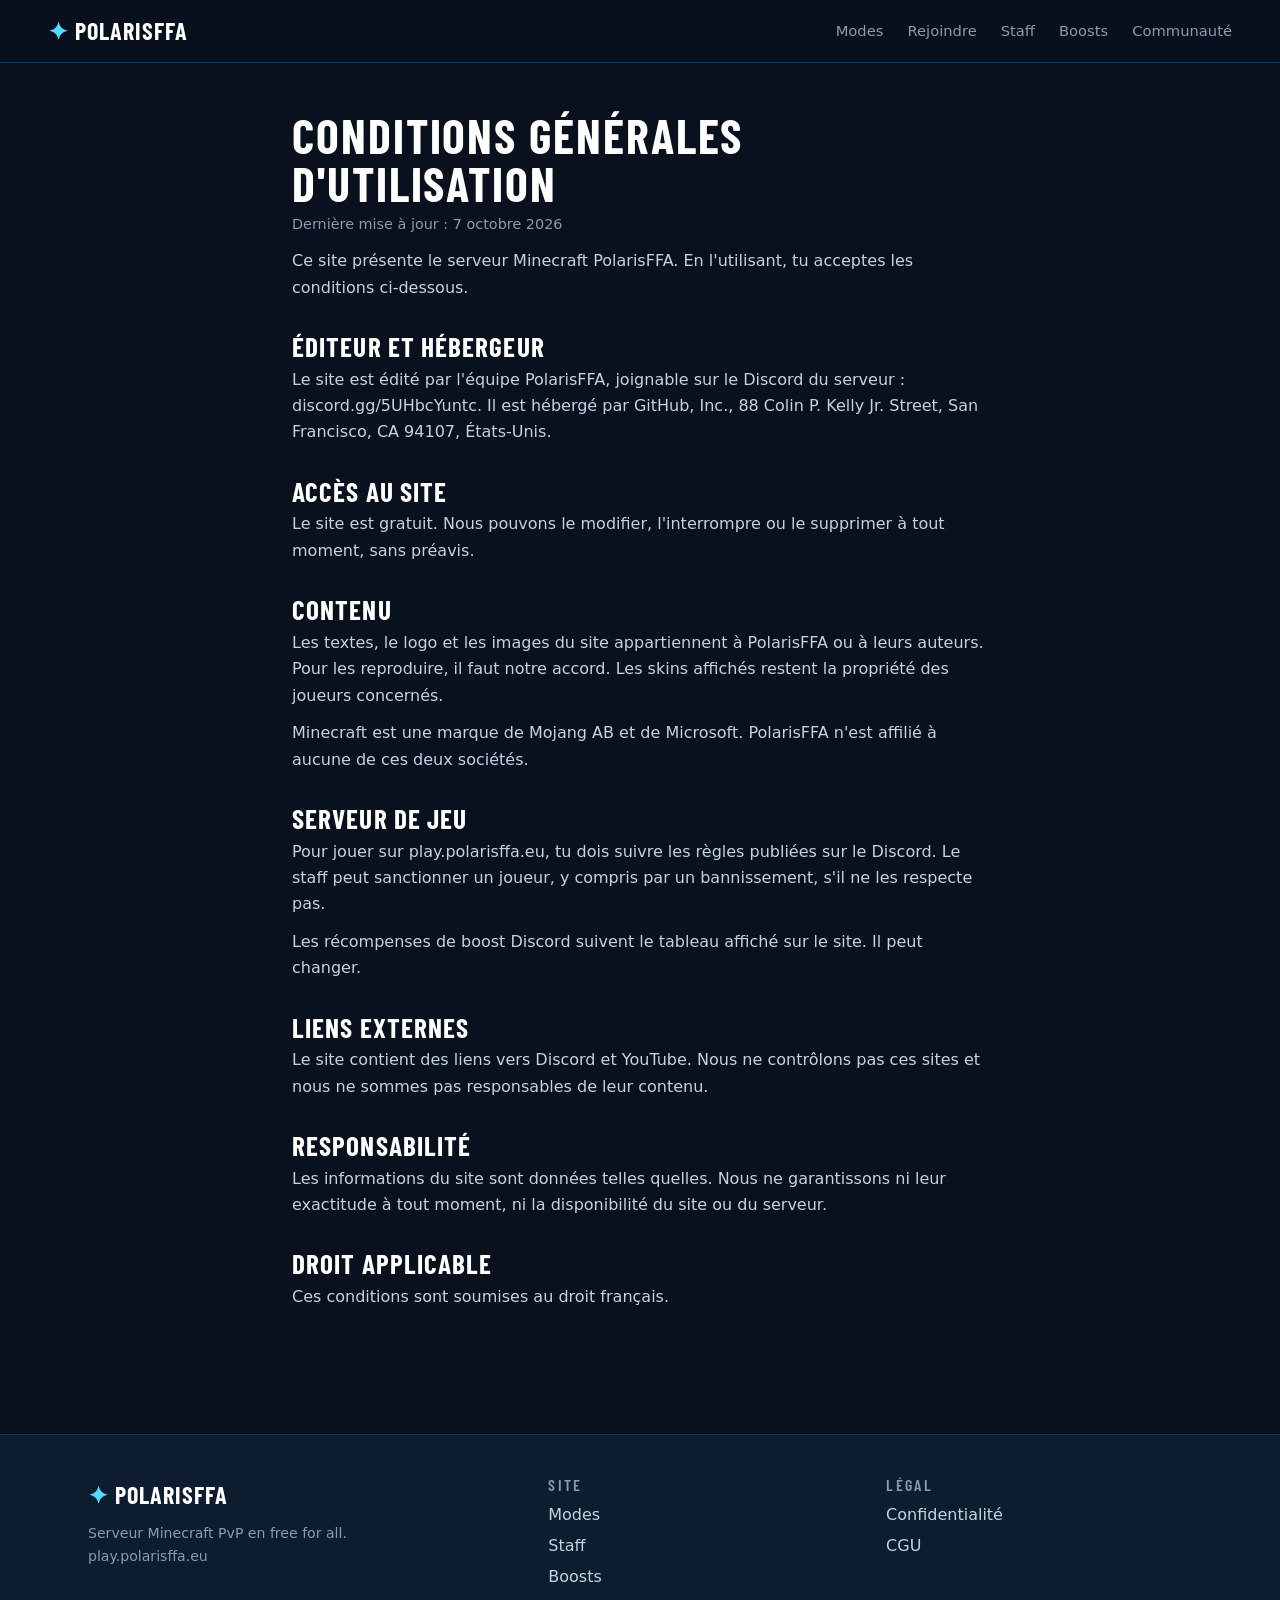
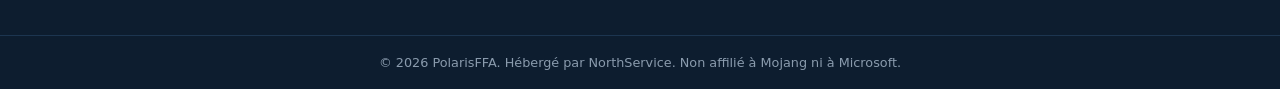
==== cgu.html @ eb8030c6 "Add files via upload" ====
<!DOCTYPE html>
<html lang="fr">
<head>
<meta charset="utf-8">
<meta name="viewport" content="width=device-width, initial-scale=1">
<link rel="icon" href="favicon.svg" type="image/svg+xml">
<link rel="alternate icon" href="favicon.ico">
<link rel="apple-touch-icon" href="favicon.png">
<meta name="theme-color" content="#08111d">
<link rel="preload" href="assets/fonts/barlow-condensed-latin-700-normal.woff2" as="font" type="font/woff2" crossorigin>
<link rel="stylesheet" href="style.css">
<script src="protect.js"></script>
<title>Conditions générales d'utilisation | PolarisFFA</title>
<meta name="robots" content="noindex">
</head>
<body>
<nav>
<a class="brand" href="index.html"><b>✦</b> POLARISFFA</a>
<ul><li><a href="index.html#modes">Modes</a></li><li><a href="index.html#rejoindre">Rejoindre</a></li><li id="navgal" hidden><a href="index.html#galerie">Photos</a></li><li><a href="index.html#staff">Staff</a></li><li><a href="index.html#boosts">Boosts</a></li><li><a href="index.html#communaute">Communauté</a></li></ul>

</nav>
<main class="doc">
<h1>Conditions générales d'utilisation</h1>
<p class="date">Dernière mise à jour : 7 octobre 2026</p>
<p>Ce site présente le serveur Minecraft PolarisFFA. En l'utilisant, tu acceptes les conditions ci-dessous.</p>
<h2>Éditeur et hébergeur</h2>
<p>Le site est édité par l'équipe PolarisFFA, joignable sur le Discord du serveur : discord.gg/5UHbcYuntc. Il est hébergé par GitHub, Inc., 88 Colin P. Kelly Jr. Street, San Francisco, CA 94107, États-Unis.</p>
<h2>Accès au site</h2>
<p>Le site est gratuit. Nous pouvons le modifier, l'interrompre ou le supprimer à tout moment, sans préavis.</p>
<h2>Contenu</h2>
<p>Les textes, le logo et les images du site appartiennent à PolarisFFA ou à leurs auteurs. Pour les reproduire, il faut notre accord. Les skins affichés restent la propriété des joueurs concernés.</p>
<p>Minecraft est une marque de Mojang AB et de Microsoft. PolarisFFA n'est affilié à aucune de ces deux sociétés.</p>
<h2>Serveur de jeu</h2>
<p>Pour jouer sur play.polarisffa.eu, tu dois suivre les règles publiées sur le Discord. Le staff peut sanctionner un joueur, y compris par un bannissement, s'il ne les respecte pas.</p>
<p>Les récompenses de boost Discord suivent le tableau affiché sur le site. Il peut changer.</p>
<h2>Liens externes</h2>
<p>Le site contient des liens vers Discord et YouTube. Nous ne contrôlons pas ces sites et nous ne sommes pas responsables de leur contenu.</p>
<h2>Responsabilité</h2>
<p>Les informations du site sont données telles quelles. Nous ne garantissons ni leur exactitude à tout moment, ni la disponibilité du site ou du serveur.</p>
<h2>Droit applicable</h2>
<p>Ces conditions sont soumises au droit français.</p>
</main>
<footer>
<div class="fin">
<div><a class="brand" href="index.html" style="display:inline"><b>✦</b> POLARISFFA</a><p style="margin-top:.5rem">Serveur Minecraft PvP en free for all.<br>play.polarisffa.eu</p></div>
<div><h4>Site</h4><a href="index.html#modes">Modes</a><a href="index.html#staff">Staff</a><a href="index.html#boosts">Boosts</a></div>
<div><h4>Légal</h4><a href="confidentialite.html">Confidentialité</a><a href="cgu.html">CGU</a></div>
</div>
<div class="fb">© <span class="yr">2026</span> PolarisFFA. Hébergé par NorthService. Non affilié à Mojang ni à Microsoft.</div>
</footer>
<script>document.querySelectorAll(".yr").forEach(function(e){e.textContent=new Date().getFullYear()})</script>
</body>
</html>
---- style.css ----
@font-face{font-family:"Barlow Condensed";font-weight:600;font-display:swap;src:url(assets/fonts/barlow-condensed-latin-600-normal.woff2) format("woff2")}
@font-face{font-family:"Barlow Condensed";font-weight:700;font-display:swap;src:url(assets/fonts/barlow-condensed-latin-700-normal.woff2) format("woff2")}
:root{--blue:#55D9FF;--light:#A7F3FF;--dark:#10243A;--surf:#0d1d2f;--gray:#8A9BAD;--bg:#08111d;--line:#1c3550;--head:"Barlow Condensed","Arial Narrow",Impact,sans-serif}
*{box-sizing:border-box;margin:0}
html{scroll-behavior:smooth;scroll-padding-top:70px}
body{background:var(--bg);color:#dfeaf3;font:400 1rem/1.65 system-ui,-apple-system,"Segoe UI",Roboto,sans-serif;overflow-x:hidden;-webkit-user-select:none;user-select:none}
code,input,textarea{-webkit-user-select:text;user-select:text}
a{color:var(--light)}
svg.i{width:1.15em;height:1.15em;fill:none;stroke:currentColor;stroke-width:2;stroke-linecap:round;stroke-linejoin:round;flex:none}
canvas{position:fixed;inset:0;width:100%;height:100%;z-index:0;pointer-events:none}
nav,header,main,footer{position:relative;z-index:1}
h1,h2,h3,.brand,.btn,.num{font-family:var(--head);text-transform:uppercase;letter-spacing:.04em}
nav{position:sticky;top:0;z-index:20;display:flex;align-items:center;gap:2rem;padding:.7rem clamp(1rem,4vw,3rem);background:rgba(8,17,29,.96);border-bottom:1px solid var(--line)}
.brand{font-size:1.5rem;font-weight:700;text-decoration:none;color:#fff;margin-right:auto}
.brand b{color:var(--blue);font-weight:600}
nav ul{display:flex;gap:1.5rem;list-style:none;padding:0}
nav ul a{text-decoration:none;color:var(--gray);font-size:.92rem}
nav ul a:hover,nav ul a:focus-visible{color:#fff}
nav .btn{padding:.45rem 1rem;font-size:1rem}
@media(max-width:860px){nav ul{display:none}}
.btn{display:inline-flex;align-items:center;gap:.55rem;padding:.8rem 1.5rem;border:1px solid var(--blue);border-radius:3px;background:var(--blue);color:#06101a;font-size:1.15rem;font-weight:700;cursor:pointer;text-decoration:none;transition:background .15s,transform .15s}
.btn:hover,.btn:focus-visible{background:var(--light);transform:translateY(-1px)}
.btn.alt{background:transparent;color:var(--light)}
.btn.alt:hover{background:rgba(85,217,255,.12)}
:focus-visible{outline:2px solid var(--light);outline-offset:3px}
.hero{position:relative;min-height:82vh;display:flex;align-items:flex-end;overflow:hidden;border-bottom:1px solid var(--line)}
.hero-bg{position:absolute;inset:0;background:#0a1626 url(assets/gallery/arene-spearmace.jpg) center/cover no-repeat;animation:zoom 40s ease-in-out infinite alternate}
.hero::after{content:"";position:absolute;inset:0;background:linear-gradient(90deg,rgba(8,17,29,.92) 0%,rgba(8,17,29,.6) 55%,rgba(8,17,29,.25) 100%),linear-gradient(0deg,var(--bg) 0%,transparent 35%)}
@keyframes zoom{to{transform:scale(1.07)}}
.hero-in{position:relative;z-index:2;width:100%;max-width:1200px;margin:auto;padding:5rem clamp(1rem,5vw,3rem) 4rem;animation:rise .7s ease both}
@keyframes rise{from{opacity:0;transform:translateY(12px)}}
.eyebrow{color:var(--blue);font:600 1.1rem var(--head);letter-spacing:.25em;text-transform:uppercase}
.hero h1{font-size:clamp(4rem,15vw,10rem);line-height:.9;font-weight:700;letter-spacing:.02em;margin:.2rem 0 1rem;color:#fff}
.hero h1 span{color:var(--blue)}
.tag{max-width:36ch;font-size:1.25rem;color:#cfdeea;margin-bottom:1.8rem}
.ipline{display:flex;flex-wrap:wrap;gap:.8rem;align-items:stretch}
.ipbox{display:flex;align-items:center;padding:0 1.1rem;min-height:3rem;border:1px solid var(--line);border-radius:3px;background:rgba(13,29,47,.9);font:700 1.2rem ui-monospace,Consolas,monospace;color:var(--light)}
.live{margin-top:1.1rem;color:#b5c6d5}
.live b{color:#fff}
.dot{display:inline-block;width:9px;height:9px;margin-right:.55rem;border-radius:50%;background:var(--gray)}
.dot.on{background:#4ade80}
section{padding:4.5rem clamp(1rem,5vw,3rem);max-width:1200px;margin:auto}
.sh{display:flex;align-items:baseline;gap:1rem;margin-bottom:2rem;border-bottom:1px solid var(--line);padding-bottom:.8rem}
.sh .num{color:var(--blue);font-size:1.2rem;font-weight:600}
h2{font-size:clamp(2.2rem,6vw,3.4rem);line-height:1;font-weight:700;color:#fff}
.lead{color:var(--gray);max-width:60ch;margin:-.8rem 0 1.8rem}
.modes{display:grid;grid-template-columns:1fr 1fr;gap:1rem}
@media(max-width:800px){.modes{grid-template-columns:1fr}}
.mode{position:relative;padding:2rem;border:1px solid var(--line);background:var(--surf);min-height:260px;display:flex;flex-direction:column;transition:border-color .2s}
.mode:hover{border-color:var(--blue)}
.mode .big{position:absolute;right:1.2rem;top:.4rem;font:700 7rem/1 var(--head);color:rgba(85,217,255,.07)}
.mode h3{font-size:2.4rem;line-height:1;font-weight:700;color:#fff}
.mode .k{margin:.4rem 0 1rem;color:var(--blue);font:600 1.05rem var(--head);letter-spacing:.2em;text-transform:uppercase}
.mode p{max-width:34ch}
.mode .btn{margin-top:auto;align-self:flex-start}
.mode p+.btn{margin-top:1.6rem}
.join{display:grid;grid-template-columns:repeat(3,1fr);border:1px solid var(--line);background:var(--surf)}
@media(max-width:800px){.join{grid-template-columns:1fr}}
.join div{padding:1.6rem;border-right:1px solid var(--line)}
.join div:last-child{border:0}
@media(max-width:800px){.join div{border-right:0;border-bottom:1px solid var(--line)}}
.join .num{display:block;color:var(--blue);font-size:2.6rem;line-height:1;font-weight:700}
.join h3{font-size:1.4rem;margin:.4rem 0 .2rem;color:#fff}
.join p{color:var(--gray);font-size:.95rem}
.joinip{display:flex;flex-wrap:wrap;gap:.8rem;margin-top:1.2rem}
.gal{columns:3 260px;column-gap:1rem}
.gal button{display:block;width:100%;margin:0 0 1rem;padding:0;border:1px solid var(--line);overflow:hidden;background:var(--surf);cursor:zoom-in;break-inside:avoid;position:relative}
.gal img{display:block;width:100%;height:auto;transition:transform .6s;-webkit-user-drag:none}
.gal button:hover img{transform:scale(1.04)}
.gal span{position:absolute;left:0;bottom:0;padding:.5rem .8rem;background:rgba(8,17,29,.88);font-size:.85rem;color:#fff}
#lb{position:fixed;inset:0;z-index:50;display:none;place-items:center;background:rgba(4,10,18,.95);padding:1rem}
#lb.open{display:grid}
#lb img{max-width:92vw;max-height:80vh;-webkit-user-drag:none}
#lb p{text-align:center;margin-top:.8rem;color:var(--light)}
#lb button{position:absolute;border:1px solid var(--line);background:var(--dark);color:#fff;width:44px;height:44px;font-size:1.3rem;cursor:pointer}
#lb .x{top:1rem;right:1rem}#lb .p{left:1rem;top:50%}#lb .n{right:1rem;top:50%}
.tier{display:grid;grid-template-columns:170px 1fr;gap:1rem;padding:1.3rem 0;border-top:1px solid var(--line)}
@media(max-width:700px){.tier{grid-template-columns:1fr;gap:.6rem}}
.tier h3{font-size:1.5rem;font-weight:700;padding-left:.8rem;border-left:4px solid var(--c);align-self:start;line-height:1.1}
.staff{display:grid;grid-template-columns:repeat(auto-fill,minmax(190px,1fr));gap:.7rem}
.card{display:flex;align-items:center;gap:.9rem;padding:.55rem;border:1px solid var(--line);background:var(--surf);transition:border-color .2s}
.card:hover{border-color:var(--c)}
.card img{width:64px;height:64px;object-fit:cover;background:#0a1626;-webkit-user-drag:none}
.card span{overflow:hidden;text-overflow:ellipsis;font-weight:500}
.boost{display:grid;grid-template-columns:1fr 1.3fr;gap:3rem}
@media(max-width:800px){.boost{grid-template-columns:1fr;gap:1.5rem}}
.boost .lead{margin:0}
.ladder{list-style:none;padding:0 0 0 1.6rem;border-left:2px solid var(--line);display:grid;gap:.6rem}
.ladder li{position:relative;display:flex;justify-content:space-between;gap:1rem;padding:.85rem 1.1rem;border:1px solid var(--line);background:var(--surf)}
.ladder li::before{content:"";position:absolute;left:calc(-1.6rem - 7px);top:50%;width:12px;height:12px;margin-top:-6px;border-radius:50%;background:var(--bg);border:2px solid var(--blue)}
.ladder b{font:700 1.3rem var(--head);letter-spacing:.04em;text-transform:uppercase;color:var(--light)}
.ladder li:last-child{border-color:#ff6b35}
.ladder li:last-child::before{border-color:#ff6b35;background:#ff6b35}
.links{display:grid;grid-template-columns:1fr 1fr;gap:1rem}
@media(max-width:700px){.links{grid-template-columns:1fr}}
.links a{display:flex;align-items:center;gap:1.2rem;padding:1.6rem;border:1px solid var(--line);background:var(--surf);text-decoration:none;color:#fff;transition:border-color .2s}
.links a:hover{border-color:var(--blue)}
.links svg{width:2.4rem;height:2.4rem;color:var(--blue)}
.links b{display:block;font:700 1.8rem var(--head);text-transform:uppercase;line-height:1}
.links small{color:var(--gray)}
footer{margin-top:3rem;border-top:1px solid var(--line);background:var(--surf)}
.fin{max-width:1200px;margin:auto;padding:2.5rem clamp(1rem,5vw,3rem);display:grid;grid-template-columns:1.4fr 1fr 1fr;gap:2rem}
@media(max-width:700px){.fin{grid-template-columns:1fr}}
footer h4{font:600 1rem var(--head);letter-spacing:.15em;text-transform:uppercase;color:var(--gray);margin-bottom:.5rem}
footer a{display:block;color:#c3d3e0;text-decoration:none;margin-bottom:.3rem}
footer a:hover{color:#fff}
footer p{color:var(--gray);font-size:.88rem}
.fb{border-top:1px solid var(--line);padding:1rem;text-align:center;color:var(--gray);font-size:.8rem}
#toast{position:fixed;left:50%;bottom:1.5rem;z-index:60;transform:translate(-50%,160%);padding:.8rem 1.3rem;border:1px solid var(--blue);background:var(--dark);text-align:center;transition:transform .25s}
#toast.show{transform:translate(-50%,0)}
.doc{max-width:760px;margin:auto;padding:3rem clamp(1rem,5vw,2rem) 4rem}
.doc h1{font-size:3rem;line-height:1;margin-bottom:.4rem;color:#fff}
.doc h2{font-size:1.7rem;margin:2rem 0 .4rem}
.doc p,.doc li{color:#c3d3e0;margin-bottom:.7rem}
.doc ul{padding-left:1.2rem}
.doc .date{color:var(--gray);font-size:.9rem}
@media(prefers-reduced-motion:reduce){*,*::before{animation:none!important;transition:none!important}html{scroll-behavior:auto}}
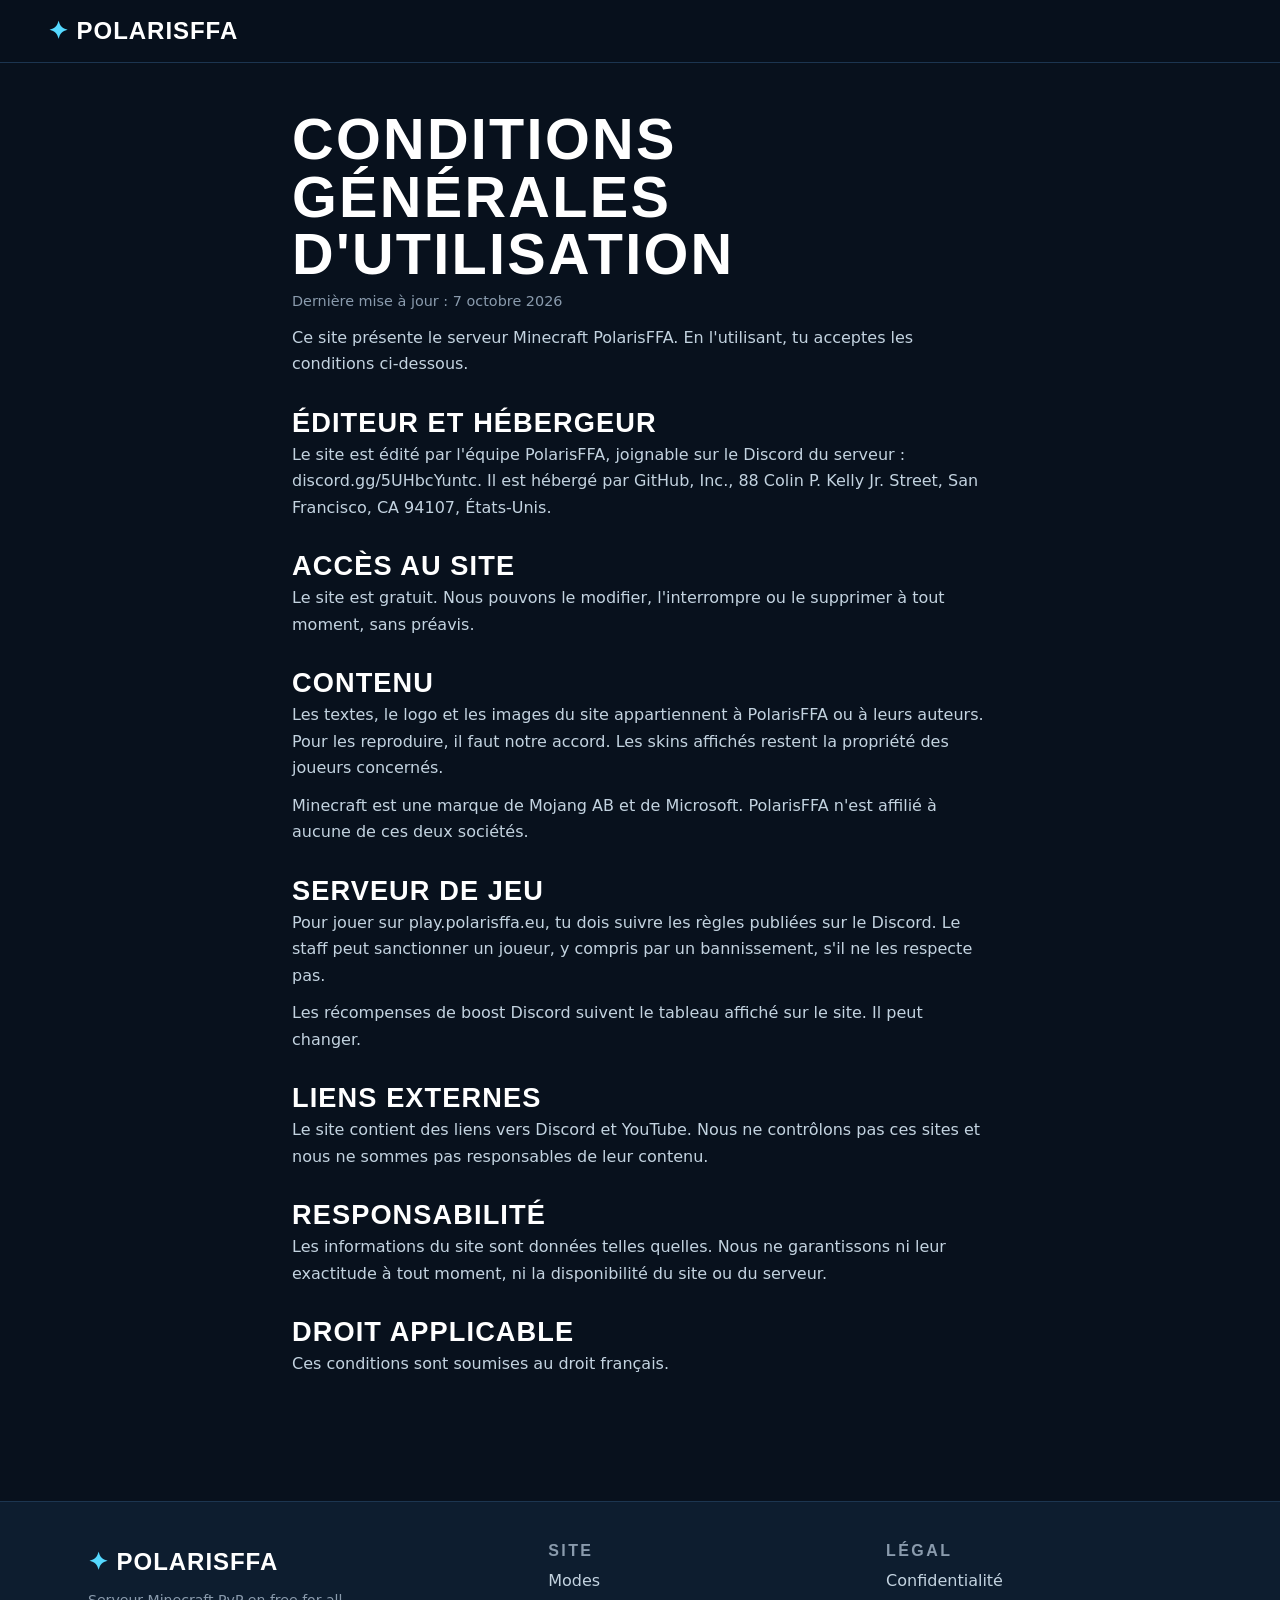
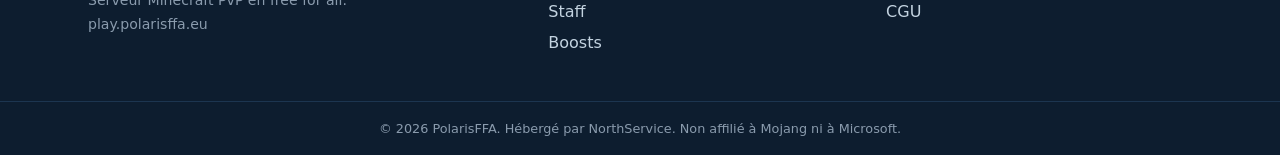
==== commit 8fed22fc: "Add files via upload" ====
--- a/cgu.html
+++ b/cgu.html
@@ -7,7 +7,7 @@
 <link rel="alternate icon" href="favicon.ico">
 <link rel="apple-touch-icon" href="favicon.png">
 <meta name="theme-color" content="#08111d">
-<link rel="preload" href="assets/fonts/barlow-condensed-latin-700-normal.woff2" as="font" type="font/woff2" crossorigin>
+<link rel="preload" href="assets/fonts/big-shoulders-display-latin-800-normal.woff2" as="font" type="font/woff2" crossorigin>
 <link rel="stylesheet" href="style.css">
 <script src="protect.js"></script>
 <title>Conditions générales d'utilisation | PolarisFFA</title>
@@ -16,7 +16,6 @@
 <body>
 <nav>
 <a class="brand" href="index.html"><b>✦</b> POLARISFFA</a>
-<ul><li><a href="index.html#modes">Modes</a></li><li><a href="index.html#rejoindre">Rejoindre</a></li><li id="navgal" hidden><a href="index.html#galerie">Photos</a></li><li><a href="index.html#staff">Staff</a></li><li><a href="index.html#boosts">Boosts</a></li><li><a href="index.html#communaute">Communauté</a></li></ul>
 
 </nav>
 <main class="doc">
--- a/style.css
+++ b/style.css
@@ -1,6 +1,7 @@
-@font-face{font-family:"Barlow Condensed";font-weight:600;font-display:swap;src:url(assets/fonts/barlow-condensed-latin-600-normal.woff2) format("woff2")}
-@font-face{font-family:"Barlow Condensed";font-weight:700;font-display:swap;src:url(assets/fonts/barlow-condensed-latin-700-normal.woff2) format("woff2")}
-:root{--blue:#55D9FF;--light:#A7F3FF;--dark:#10243A;--surf:#0d1d2f;--gray:#8A9BAD;--bg:#08111d;--line:#1c3550;--head:"Barlow Condensed","Arial Narrow",Impact,sans-serif}
+@font-face{font-family:"Big Shoulders Display";font-weight:600;font-display:swap;src:url(assets/fonts/big-shoulders-display-latin-600-normal.woff2) format("woff2")}
+@font-face{font-family:"Big Shoulders Display";font-weight:700;font-display:swap;src:url(assets/fonts/big-shoulders-display-latin-700-normal.woff2) format("woff2")}
+@font-face{font-family:"Big Shoulders Display";font-weight:800;font-display:swap;src:url(assets/fonts/big-shoulders-display-latin-800-normal.woff2) format("woff2")}
+:root{--blue:#55D9FF;--light:#A7F3FF;--dark:#10243A;--surf:#0d1d2f;--gray:#8A9BAD;--bg:#08111d;--line:#1c3550;--head:"Big Shoulders Display","Arial Narrow",Impact,sans-serif}
 *{box-sizing:border-box;margin:0}
 html{scroll-behavior:smooth;scroll-padding-top:70px}
 body{background:var(--bg);color:#dfeaf3;font:400 1rem/1.65 system-ui,-apple-system,"Segoe UI",Roboto,sans-serif;overflow-x:hidden;-webkit-user-select:none;user-select:none}
@@ -18,7 +19,7 @@
 nav ul a:hover,nav ul a:focus-visible{color:#fff}
 nav .btn{padding:.45rem 1rem;font-size:1rem}
 @media(max-width:860px){nav ul{display:none}}
-.btn{display:inline-flex;align-items:center;gap:.55rem;padding:.8rem 1.5rem;border:1px solid var(--blue);border-radius:3px;background:var(--blue);color:#06101a;font-size:1.15rem;font-weight:700;cursor:pointer;text-decoration:none;transition:background .15s,transform .15s}
+.btn{display:inline-flex;align-items:center;gap:.55rem;padding:.8rem 1.5rem;border:1px solid var(--blue);border-radius:3px;background:var(--blue);color:#06101a;font-size:1.25rem;font-weight:700;letter-spacing:.08em;cursor:pointer;text-decoration:none;transition:background .15s,transform .15s}
 .btn:hover,.btn:focus-visible{background:var(--light);transform:translateY(-1px)}
 .btn.alt{background:transparent;color:var(--light)}
 .btn.alt:hover{background:rgba(85,217,255,.12)}
@@ -30,8 +31,9 @@
 .hero-in{position:relative;z-index:2;width:100%;max-width:1200px;margin:auto;padding:5rem clamp(1rem,5vw,3rem) 4rem;animation:rise .7s ease both}
 @keyframes rise{from{opacity:0;transform:translateY(12px)}}
 .eyebrow{color:var(--blue);font:600 1.1rem var(--head);letter-spacing:.25em;text-transform:uppercase}
-.hero h1{font-size:clamp(4rem,15vw,10rem);line-height:.9;font-weight:700;letter-spacing:.02em;margin:.2rem 0 1rem;color:#fff}
+.hero h1{font-size:clamp(4.2rem,17vw,12rem);line-height:.85;font-weight:800;letter-spacing:.01em;margin:.2rem 0 1rem;color:#fff}
 .hero h1 span{color:var(--blue)}
+.hero h1::after{content:"";display:block;width:6rem;height:4px;margin-top:1.1rem;background:var(--blue)}
 .tag{max-width:36ch;font-size:1.25rem;color:#cfdeea;margin-bottom:1.8rem}
 .ipline{display:flex;flex-wrap:wrap;gap:.8rem;align-items:stretch}
 .ipbox{display:flex;align-items:center;padding:0 1.1rem;min-height:3rem;border:1px solid var(--line);border-radius:3px;background:rgba(13,29,47,.9);font:700 1.2rem ui-monospace,Consolas,monospace;color:var(--light)}
@@ -42,14 +44,14 @@
 section{padding:4.5rem clamp(1rem,5vw,3rem);max-width:1200px;margin:auto}
 .sh{display:flex;align-items:baseline;gap:1rem;margin-bottom:2rem;border-bottom:1px solid var(--line);padding-bottom:.8rem}
 .sh .num{color:var(--blue);font-size:1.2rem;font-weight:600}
-h2{font-size:clamp(2.2rem,6vw,3.4rem);line-height:1;font-weight:700;color:#fff}
+h2{font-size:clamp(2.4rem,7vw,4rem);line-height:.95;font-weight:800;color:#fff}
 .lead{color:var(--gray);max-width:60ch;margin:-.8rem 0 1.8rem}
 .modes{display:grid;grid-template-columns:1fr 1fr;gap:1rem}
 @media(max-width:800px){.modes{grid-template-columns:1fr}}
-.mode{position:relative;padding:2rem;border:1px solid var(--line);background:var(--surf);min-height:260px;display:flex;flex-direction:column;transition:border-color .2s}
+.mode{position:relative;padding:2rem;border:1px solid var(--line);background:var(--surf);min-height:200px;display:flex;flex-direction:column;transition:border-color .2s}
 .mode:hover{border-color:var(--blue)}
 .mode .big{position:absolute;right:1.2rem;top:.4rem;font:700 7rem/1 var(--head);color:rgba(85,217,255,.07)}
-.mode h3{font-size:2.4rem;line-height:1;font-weight:700;color:#fff}
+.mode h3{font-size:3rem;line-height:.95;font-weight:800;color:#fff}
 .mode .k{margin:.4rem 0 1rem;color:var(--blue);font:600 1.05rem var(--head);letter-spacing:.2em;text-transform:uppercase}
 .mode p{max-width:34ch}
 .mode .btn{margin-top:auto;align-self:flex-start}
@@ -96,7 +98,7 @@
 .links a{display:flex;align-items:center;gap:1.2rem;padding:1.6rem;border:1px solid var(--line);background:var(--surf);text-decoration:none;color:#fff;transition:border-color .2s}
 .links a:hover{border-color:var(--blue)}
 .links svg{width:2.4rem;height:2.4rem;color:var(--blue)}
-.links b{display:block;font:700 1.8rem var(--head);text-transform:uppercase;line-height:1}
+.links b{display:block;font:800 2.2rem var(--head);text-transform:uppercase;line-height:1}
 .links small{color:var(--gray)}
 footer{margin-top:3rem;border-top:1px solid var(--line);background:var(--surf)}
 .fin{max-width:1200px;margin:auto;padding:2.5rem clamp(1rem,5vw,3rem);display:grid;grid-template-columns:1.4fr 1fr 1fr;gap:2rem}
@@ -109,7 +111,7 @@
 #toast{position:fixed;left:50%;bottom:1.5rem;z-index:60;transform:translate(-50%,160%);padding:.8rem 1.3rem;border:1px solid var(--blue);background:var(--dark);text-align:center;transition:transform .25s}
 #toast.show{transform:translate(-50%,0)}
 .doc{max-width:760px;margin:auto;padding:3rem clamp(1rem,5vw,2rem) 4rem}
-.doc h1{font-size:3rem;line-height:1;margin-bottom:.4rem;color:#fff}
+.doc h1{font-size:3.6rem;font-weight:800;line-height:1;margin-bottom:.4rem;color:#fff}
 .doc h2{font-size:1.7rem;margin:2rem 0 .4rem}
 .doc p,.doc li{color:#c3d3e0;margin-bottom:.7rem}
 .doc ul{padding-left:1.2rem}
